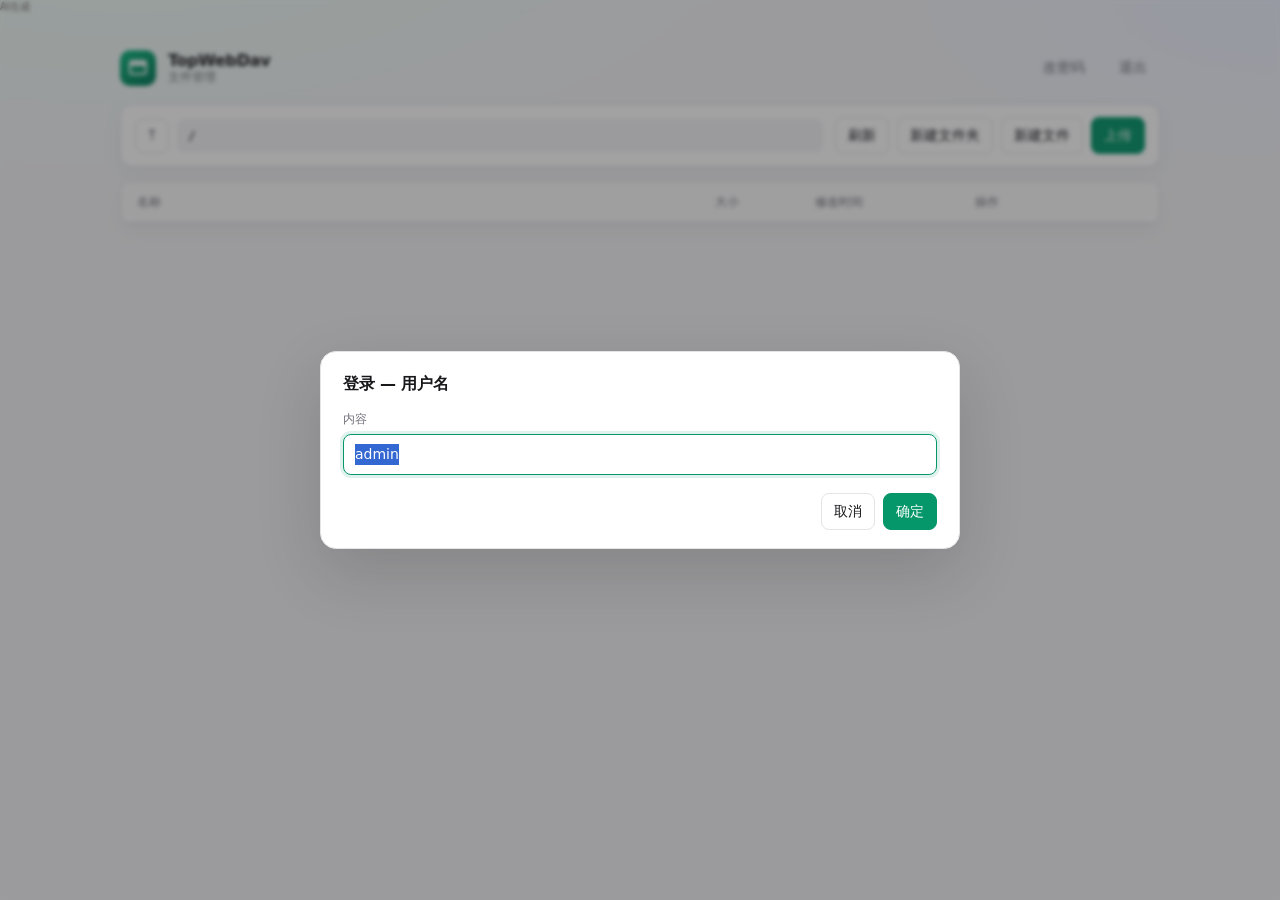
==== web/index.html @ 3c146756 "feat: create-file dialog with name and content editing" ====
<!-- AI生成 -->
<!doctype html>
<html lang="zh-CN">
<head>
  <meta charset="utf-8" />
  <meta name="viewport" content="width=device-width, initial-scale=1" />
  <title>TopWebDav</title>
  <link rel="stylesheet" href="style.css" />
</head>
<body>
<p data-aigc-mark="1" style="margin:0 0 8px;font-size:10px;line-height:1.3;color:#6b6560;font-weight:400;">AI生成</p>

  <div class="app">
    <header class="topbar">
      <div class="brand">
        <span class="brand-mark" aria-hidden="true"></span>
        <div class="brand-text">
          <strong>TopWebDav</strong>
          <span>文件管理</span>
        </div>
      </div>
      <div class="top-actions">
        <button id="btnPassword" type="button" class="btn ghost">改密码</button>
        <button id="btnLogout" type="button" class="btn ghost">退出</button>
      </div>
    </header>

    <div id="error" class="error" hidden></div>

    <section class="toolbar card">
      <div class="crumbs">
        <button id="btnUp" type="button" class="btn icon" title="上级目录" aria-label="上级目录">↑</button>
        <nav id="pathLabel" class="crumb-path" aria-label="当前路径">/</nav>
      </div>
      <div class="tools">
        <button id="btnRefresh" type="button" class="btn">刷新</button>
        <button id="btnMkdir" type="button" class="btn">新建文件夹</button>
        <button id="btnCreate" type="button" class="btn">新建文件</button>
        <button id="btnUpload" type="button" class="btn primary">上传</button>
      </div>
    </section>

    <section class="panel card">
      <table id="listing">
        <thead>
          <tr>
            <th>名称</th>
            <th class="col-size">大小</th>
            <th class="col-time">修改时间</th>
            <th class="col-act">操作</th>
          </tr>
        </thead>
        <tbody id="rows"></tbody>
      </table>
      <div id="emptyState" class="empty" hidden>
        <div class="empty-icon" aria-hidden="true"></div>
        <p class="empty-title">这个目录是空的</p>
        <p class="empty-sub">上传文件，或新建一个文件夹开始整理</p>
      </div>
    </section>
  </div>

  <input id="fileInput" type="file" multiple hidden />

  <dialog id="dlgEdit" class="dlg">
    <form method="dialog" class="dlg-form">
      <h2 id="editTitle">编辑</h2>
      <textarea id="editBody" rows="16" spellcheck="false"></textarea>
      <div class="dlg-actions">
        <button id="editCancel" type="button" class="btn">取消</button>
        <button id="editSave" type="button" class="btn primary">保存</button>
      </div>
    </form>
  </dialog>

  <dialog id="dlgPrompt" class="dlg">
    <form method="dialog" class="dlg-form">
      <h2 id="promptTitle">输入</h2>
      <label class="field">
        <span>内容</span>
        <input id="promptValue" type="text" autocomplete="off" />
        <input id="promptSecret" type="password" autocomplete="off" hidden />
      </label>
      <div class="dlg-actions">
        <button id="promptCancel" type="button" class="btn">取消</button>
        <button id="promptOk" type="button" class="btn primary">确定</button>
      </div>
    </form>
  </dialog>

  <dialog id="dlgCreate" class="dlg">
    <form method="dialog" class="dlg-form">
      <h2>新建文件</h2>
      <label class="field">
        <span>文件名</span>
        <input id="createName" type="text" placeholder="例如 notes.txt" autocomplete="off" />
      </label>
      <label class="field">
        <span>内容</span>
        <textarea id="createBody" rows="14" spellcheck="false" placeholder="可留空"></textarea>
      </label>
      <div class="dlg-actions">
        <button id="createCancel" type="button" class="btn">取消</button>
        <button id="createSave" type="button" class="btn primary">创建</button>
      </div>
    </form>
  </dialog>

  <dialog id="dlgPassword" class="dlg">
    <form method="dialog" class="dlg-form">
      <h2>修改密码</h2>
      <label class="field">
        <span>旧密码</span>
        <input id="oldPw" type="password" autocomplete="current-password" />
      </label>
      <label class="field">
        <span>新密码</span>
        <input id="newPw" type="password" autocomplete="new-password" />
      </label>
      <div class="dlg-actions">
        <button id="pwCancel" type="button" class="btn">取消</button>
        <button id="pwSave" type="button" class="btn primary">保存</button>
      </div>
    </form>
  </dialog>

  <script src="app.js"></script>
</body>
</html>
---- web/style.css ----
:root {
  --bg: #f4f4f5;
  --surface: #ffffff;
  --ink: #18181b;
  --muted: #71717a;
  --line: #e4e4e7;
  --line-soft: #f0f0f2;
  --accent: #059669;
  --accent-hover: #047857;
  --accent-soft: #ecfdf5;
  --danger: #dc2626;
  --danger-soft: #fef2f2;
  --radius: 12px;
  --radius-sm: 8px;
  --shadow: 0 1px 2px rgba(24, 24, 27, 0.04), 0 8px 24px rgba(24, 24, 27, 0.04);
  --font: "PingFang SC", "Microsoft YaHei", system-ui, -apple-system, sans-serif;
  --mono: ui-monospace, "SF Mono", Menlo, Consolas, monospace;
}

* { box-sizing: border-box; }

html, body { height: 100%; }

body {
  margin: 0;
  font: 14px/1.5 var(--font);
  color: var(--ink);
  background:
    radial-gradient(1200px 500px at 10% -10%, #ecfdf5 0%, transparent 55%),
    radial-gradient(900px 400px at 100% 0%, #eef2ff 0%, transparent 50%),
    var(--bg);
  min-height: 100%;
}

.app {
  max-width: 1080px;
  margin: 0 auto;
  padding: 28px 20px 48px;
}

/* —— top bar —— */
.topbar {
  display: flex;
  align-items: center;
  justify-content: space-between;
  gap: 16px;
  margin-bottom: 18px;
}

.brand {
  display: flex;
  align-items: center;
  gap: 12px;
}

.brand-mark {
  width: 36px;
  height: 36px;
  border-radius: 10px;
  background: linear-gradient(145deg, #10b981, #047857);
  box-shadow: inset 0 1px 0 rgba(255, 255, 255, 0.25);
  position: relative;
}

.brand-mark::after {
  content: "";
  position: absolute;
  inset: 10px 9px 11px;
  border: 2px solid rgba(255, 255, 255, 0.92);
  border-radius: 3px;
  border-top-width: 6px;
}

.brand-text {
  display: flex;
  flex-direction: column;
  line-height: 1.2;
}

.brand-text strong {
  font-size: 16px;
  letter-spacing: -0.02em;
}

.brand-text span {
  font-size: 12px;
  color: var(--muted);
}

.top-actions {
  display: flex;
  gap: 8px;
}

/* —— surfaces —— */
.card {
  background: var(--surface);
  border: 1px solid var(--line);
  border-radius: var(--radius);
  box-shadow: var(--shadow);
}

.toolbar {
  display: flex;
  align-items: center;
  justify-content: space-between;
  gap: 12px;
  flex-wrap: wrap;
  padding: 12px 14px;
  margin-bottom: 14px;
}

.crumbs {
  display: flex;
  align-items: center;
  gap: 8px;
  min-width: 0;
  flex: 1;
}

.crumb-path {
  font-family: var(--mono);
  font-size: 13px;
  color: var(--ink);
  white-space: nowrap;
  overflow: hidden;
  text-overflow: ellipsis;
  padding: 6px 10px;
  background: var(--bg);
  border: 1px solid var(--line-soft);
  border-radius: var(--radius-sm);
  min-width: 0;
  flex: 1;
}

.tools {
  display: flex;
  gap: 8px;
  flex-wrap: wrap;
}

/* —— buttons —— */
.btn {
  font: inherit;
  font-weight: 500;
  padding: 7px 12px;
  border: 1px solid var(--line);
  border-radius: var(--radius-sm);
  background: var(--surface);
  color: var(--ink);
  cursor: pointer;
  transition: background 0.15s ease, border-color 0.15s ease, transform 0.1s ease;
  white-space: nowrap;
}

.btn:hover {
  background: var(--bg);
}

.btn:active {
  transform: scale(0.98);
}

.btn.primary {
  background: var(--accent);
  border-color: var(--accent);
  color: #fff;
}

.btn.primary:hover {
  background: var(--accent-hover);
  border-color: var(--accent-hover);
}

.btn.ghost {
  border-color: transparent;
  color: var(--muted);
  background: transparent;
}

.btn.ghost:hover {
  color: var(--ink);
  background: rgba(24, 24, 27, 0.05);
}

.btn.icon {
  width: 34px;
  height: 34px;
  padding: 0;
  display: inline-flex;
  align-items: center;
  justify-content: center;
  font-size: 15px;
  color: var(--muted);
  flex-shrink: 0;
}

.btn.sm {
  padding: 4px 8px;
  font-size: 12px;
  border-radius: 6px;
  color: var(--muted);
  background: transparent;
  border-color: transparent;
}

.btn.sm:hover {
  color: var(--ink);
  background: var(--bg);
  border-color: var(--line-soft);
}

.btn.sm.danger:hover {
  color: var(--danger);
  background: var(--danger-soft);
}

/* —— table —— */
.panel {
  overflow: hidden;
}

table {
  width: 100%;
  border-collapse: collapse;
}

th, td {
  text-align: left;
  padding: 11px 16px;
  border-bottom: 1px solid var(--line-soft);
}

th {
  font-size: 12px;
  font-weight: 500;
  color: var(--muted);
  background: #fafafa;
  border-bottom: 1px solid var(--line);
}

tbody tr:last-child td {
  border-bottom: none;
}

tbody tr:hover td {
  background: #fafafa;
}

.col-size { width: 100px; }
.col-time { width: 160px; }
.col-act { width: 200px; }

.name-cell {
  display: flex;
  align-items: center;
  gap: 10px;
  min-width: 0;
}

.name-cell a.dir,
.name-cell .file-name {
  overflow: hidden;
  text-overflow: ellipsis;
  white-space: nowrap;
}

.name-cell a.dir {
  color: var(--ink);
  text-decoration: none;
  font-weight: 500;
  cursor: pointer;
}

.name-cell a.dir:hover {
  color: var(--accent);
}

.name-cell .file-name {
  color: var(--ink);
}

/* geometric file/folder marks (CSS, not illustration) */
.mark {
  width: 28px;
  height: 28px;
  border-radius: 8px;
  flex-shrink: 0;
  position: relative;
  background: var(--accent-soft);
  border: 1px solid #a7f3d0;
}

.mark.folder::before {
  content: "";
  position: absolute;
  left: 7px;
  right: 7px;
  top: 9px;
  bottom: 8px;
  border: 1.5px solid var(--accent);
  border-radius: 2px;
  border-top: none;
}

.mark.folder::after {
  content: "";
  position: absolute;
  left: 7px;
  top: 7px;
  width: 10px;
  height: 4px;
  border: 1.5px solid var(--accent);
  border-bottom: none;
  border-radius: 2px 2px 0 0;
  background: var(--accent-soft);
}

.mark.file {
  background: #f4f4f5;
  border-color: var(--line);
}

.mark.file::before {
  content: "";
  position: absolute;
  left: 9px;
  right: 9px;
  top: 7px;
  bottom: 7px;
  border: 1.5px solid var(--muted);
  border-radius: 2px;
}

.mark.file::after {
  content: "";
  position: absolute;
  left: 11px;
  right: 11px;
  top: 12px;
  height: 1.5px;
  background: var(--muted);
  box-shadow: 0 4px 0 var(--muted);
  opacity: 0.7;
}

.size, .time {
  color: var(--muted);
  font-variant-numeric: tabular-nums;
}

.actions {
  white-space: nowrap;
  text-align: right;
}

.actions .btn.sm {
  margin-left: 2px;
}

/* —— empty —— */
.empty {
  padding: 56px 24px 64px;
  text-align: center;
}

.empty-icon {
  width: 56px;
  height: 56px;
  margin: 0 auto 14px;
  border-radius: 16px;
  background: var(--bg);
  border: 1px dashed var(--line);
  position: relative;
}

.empty-icon::before {
  content: "";
  position: absolute;
  inset: 16px 14px 14px;
  border: 2px solid #d4d4d8;
  border-radius: 4px;
  border-top-width: 8px;
}

.empty-title {
  margin: 0 0 4px;
  font-size: 15px;
  font-weight: 600;
}

.empty-sub {
  margin: 0;
  color: var(--muted);
  font-size: 13px;
}

/* —— error —— */
.error {
  margin: 0 0 14px;
  padding: 10px 14px;
  background: var(--danger-soft);
  color: #991b1b;
  border: 1px solid #fecaca;
  border-radius: var(--radius-sm);
  font-size: 13px;
}

/* —— dialogs —— */
.dlg {
  border: 1px solid var(--line);
  border-radius: 16px;
  padding: 0;
  box-shadow: 0 24px 64px rgba(24, 24, 27, 0.16);
  width: min(640px, calc(100vw - 32px));
  background: var(--surface);
  color: var(--ink);
}

.dlg::backdrop {
  background: rgba(24, 24, 27, 0.4);
  backdrop-filter: blur(2px);
}

.dlg-form {
  padding: 20px 22px 18px;
  display: flex;
  flex-direction: column;
  gap: 14px;
}

.dlg-form h2 {
  margin: 0;
  font-size: 16px;
  letter-spacing: -0.01em;
}

.field {
  display: flex;
  flex-direction: column;
  gap: 6px;
}

.field span {
  font-size: 12px;
  color: var(--muted);
  font-weight: 500;
}

.field input,
.dlg-form textarea {
  font: inherit;
  padding: 9px 11px;
  border: 1px solid var(--line);
  border-radius: var(--radius-sm);
  background: #fafafa;
  color: var(--ink);
  outline: none;
  transition: border-color 0.15s ease, background 0.15s ease;
}

.dlg-form textarea {
  font-family: var(--mono);
  font-size: 13px;
  line-height: 1.5;
  resize: vertical;
  min-height: 220px;
  width: 100%;
}

#dlgEdit .dlg-form textarea {
  min-height: 280px;
}

#createName {
  font-family: var(--mono);
}

.field input:focus,
.dlg-form textarea:focus {
  border-color: var(--accent);
  background: #fff;
  box-shadow: 0 0 0 3px rgba(5, 150, 105, 0.12);
}

.dlg-actions {
  display: flex;
  justify-content: flex-end;
  gap: 8px;
  padding-top: 4px;
}

@media (max-width: 720px) {
  .col-time { display: none; }
  .toolbar { align-items: stretch; }
  .tools { width: 100%; }
  .tools .btn { flex: 1; }
}

@media (prefers-reduced-motion: reduce) {
  * { transition: none !important; }
}
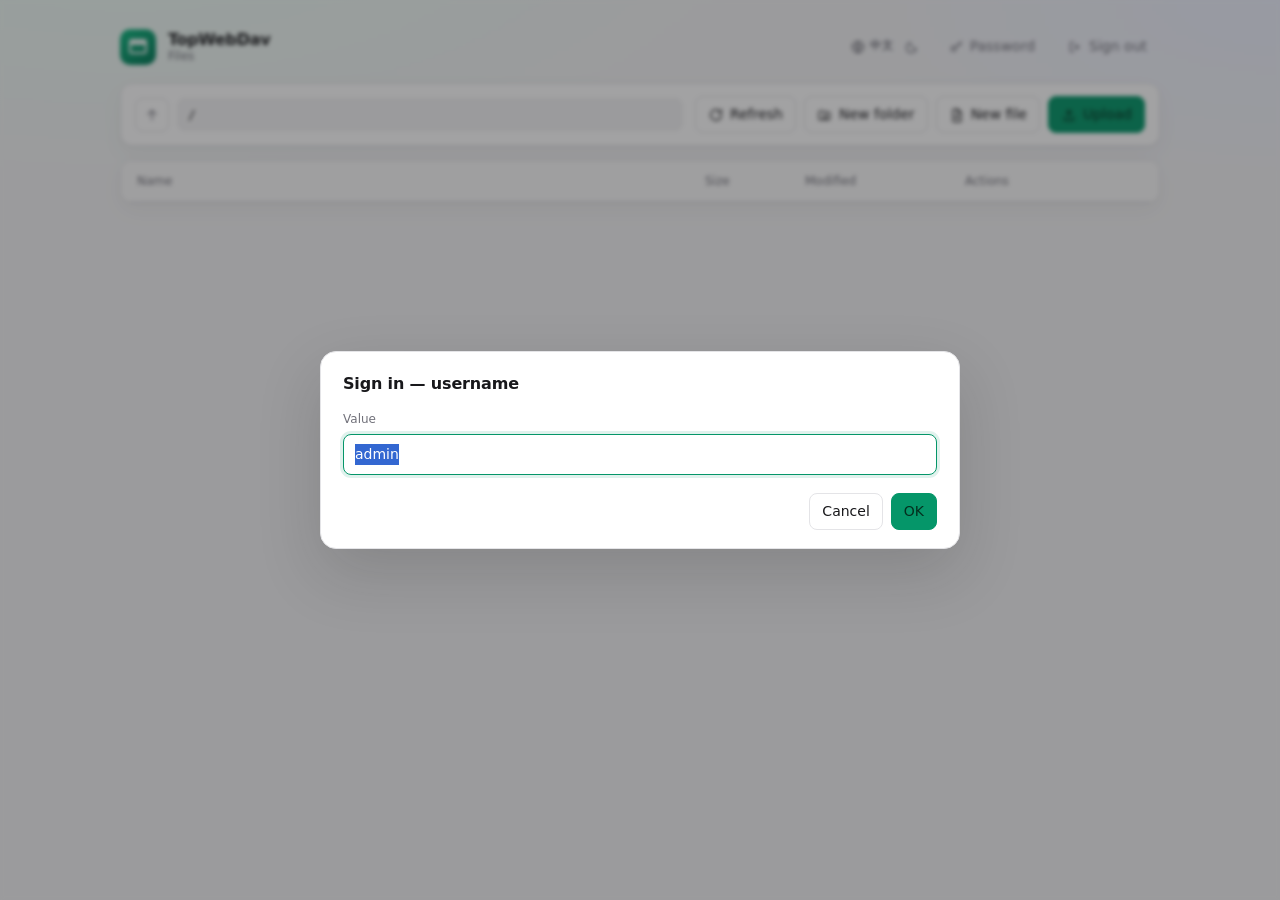
==== commit 6bd18b87: "feat: i18n, dark mode, and SF-style button icons" ====
--- a/web/index.html
+++ b/web/index.html
@@ -1,4 +1,3 @@
-<!-- AI生成 -->
 <!doctype html>
 <html lang="zh-CN">
 <head>
@@ -8,7 +7,25 @@
   <link rel="stylesheet" href="style.css" />
 </head>
 <body>
-<p data-aigc-mark="1" style="margin:0 0 8px;font-size:10px;line-height:1.3;color:#6b6560;font-weight:400;">AI生成</p>
+  <!-- SF Symbols–style icon sprite (stroke, currentColor) -->
+  <svg xmlns="http://www.w3.org/2000/svg" style="position:absolute;width:0;height:0;overflow:hidden" aria-hidden="true">
+    <defs>
+      <symbol id="i-up" viewBox="0 0 24 24"><path d="M12 19V5M6 11l6-6 6 6" fill="none" stroke="currentColor" stroke-width="1.8" stroke-linecap="round" stroke-linejoin="round"/></symbol>
+      <symbol id="i-refresh" viewBox="0 0 24 24"><path d="M20 12a8 8 0 1 1-2.3-5.6M20 4v5h-5" fill="none" stroke="currentColor" stroke-width="1.8" stroke-linecap="round" stroke-linejoin="round"/></symbol>
+      <symbol id="i-folder-plus" viewBox="0 0 24 24"><path d="M3 7.5A1.5 1.5 0 0 1 4.5 6h4l2 2h7A1.5 1.5 0 0 1 19 9.5v8A1.5 1.5 0 0 1 17.5 19h-13A1.5 1.5 0 0 1 3 17.5v-10Z" fill="none" stroke="currentColor" stroke-width="1.7" stroke-linejoin="round"/><path d="M12 12v5M9.5 14.5h5" fill="none" stroke="currentColor" stroke-width="1.7" stroke-linecap="round"/></symbol>
+      <symbol id="i-doc-plus" viewBox="0 0 24 24"><path d="M7 3.5h6.5L18 8v12.5A1.5 1.5 0 0 1 16.5 22h-9A1.5 1.5 0 0 1 6 20.5v-16A1.5 1.5 0 0 1 7.5 3.5Z" fill="none" stroke="currentColor" stroke-width="1.7" stroke-linejoin="round"/><path d="M13 3.5V8h4.5M12 12v5M9.5 14.5h5" fill="none" stroke="currentColor" stroke-width="1.7" stroke-linecap="round" stroke-linejoin="round"/></symbol>
+      <symbol id="i-upload" viewBox="0 0 24 24"><path d="M12 16V5M8 9l4-4 4 4" fill="none" stroke="currentColor" stroke-width="1.8" stroke-linecap="round" stroke-linejoin="round"/><path d="M5 15v3.5A1.5 1.5 0 0 0 6.5 20h11a1.5 1.5 0 0 0 1.5-1.5V15" fill="none" stroke="currentColor" stroke-width="1.8" stroke-linecap="round"/></symbol>
+      <symbol id="i-key" viewBox="0 0 24 24"><circle cx="8.5" cy="14.5" r="3.5" fill="none" stroke="currentColor" stroke-width="1.7"/><path d="M11 12.5 20 4m-3 2 2.5 2.5M15 8l2 2" fill="none" stroke="currentColor" stroke-width="1.7" stroke-linecap="round" stroke-linejoin="round"/></symbol>
+      <symbol id="i-logout" viewBox="0 0 24 24"><path d="M10 5H6.5A1.5 1.5 0 0 0 5 6.5v11A1.5 1.5 0 0 0 6.5 19H10" fill="none" stroke="currentColor" stroke-width="1.7" stroke-linecap="round"/><path d="M14 8.5 17.5 12 14 15.5M17.5 12H9" fill="none" stroke="currentColor" stroke-width="1.7" stroke-linecap="round" stroke-linejoin="round"/></symbol>
+      <symbol id="i-download" viewBox="0 0 24 24"><path d="M12 5v11M8 12l4 4 4-4" fill="none" stroke="currentColor" stroke-width="1.8" stroke-linecap="round" stroke-linejoin="round"/><path d="M5 18.5h14" fill="none" stroke="currentColor" stroke-width="1.8" stroke-linecap="round"/></symbol>
+      <symbol id="i-pencil" viewBox="0 0 24 24"><path d="M14.5 5.5 18.5 9.5M4.5 19.5l.8-3.6L15.2 5.9a1.2 1.2 0 0 1 1.7 0l1.2 1.2a1.2 1.2 0 0 1 0 1.7L8.1 18.7l-3.6.8Z" fill="none" stroke="currentColor" stroke-width="1.7" stroke-linejoin="round"/></symbol>
+      <symbol id="i-rename" viewBox="0 0 24 24"><path d="M5 7h8M5 12h6M5 17h4" fill="none" stroke="currentColor" stroke-width="1.7" stroke-linecap="round"/><path d="M14.5 15.5 19 11l2 2-4.5 4.5-2.6.6.6-2.6Z" fill="none" stroke="currentColor" stroke-width="1.7" stroke-linejoin="round"/></symbol>
+      <symbol id="i-trash" viewBox="0 0 24 24"><path d="M5 7h14M10 7V5.5A1.5 1.5 0 0 1 11.5 4h1A1.5 1.5 0 0 1 14 5.5V7M7 7l.8 11.2A1.5 1.5 0 0 0 9.3 19.5h5.4a1.5 1.5 0 0 0 1.5-1.3L17 7" fill="none" stroke="currentColor" stroke-width="1.7" stroke-linecap="round" stroke-linejoin="round"/></symbol>
+      <symbol id="i-sun" viewBox="0 0 24 24"><circle cx="12" cy="12" r="3.5" fill="none" stroke="currentColor" stroke-width="1.7"/><path d="M12 3v2.2M12 18.8V21M3 12h2.2M18.8 12H21M5.6 5.6l1.6 1.6M16.8 16.8l1.6 1.6M5.6 18.4l1.6-1.6M16.8 7.2l1.6-1.6" fill="none" stroke="currentColor" stroke-width="1.7" stroke-linecap="round"/></symbol>
+      <symbol id="i-moon" viewBox="0 0 24 24"><path d="M18.5 14.2A7.5 7.5 0 0 1 9.8 5.5 7.5 7.5 0 1 0 18.5 14.2Z" fill="none" stroke="currentColor" stroke-width="1.7" stroke-linejoin="round"/></symbol>
+      <symbol id="i-globe" viewBox="0 0 24 24"><circle cx="12" cy="12" r="8.5" fill="none" stroke="currentColor" stroke-width="1.7"/><path d="M3.5 12h17M12 3.5c2.5 2.8 2.5 14.2 0 17M12 3.5c-2.5 2.8-2.5 14.2 0 17" fill="none" stroke="currentColor" stroke-width="1.7" stroke-linecap="round"/></symbol>
+    </defs>
+  </svg>
 
   <div class="app">
     <header class="topbar">
@@ -16,12 +33,25 @@
         <span class="brand-mark" aria-hidden="true"></span>
         <div class="brand-text">
           <strong>TopWebDav</strong>
-          <span>文件管理</span>
+          <span data-i18n="subtitle">文件管理</span>
         </div>
       </div>
       <div class="top-actions">
-        <button id="btnPassword" type="button" class="btn ghost">改密码</button>
-        <button id="btnLogout" type="button" class="btn ghost">退出</button>
+        <button id="btnLang" type="button" class="btn icon ghost" title="Language" aria-label="Language">
+          <svg class="icon" aria-hidden="true"><use href="#i-globe"/></svg>
+          <span id="langLabel">EN</span>
+        </button>
+        <button id="btnTheme" type="button" class="btn icon ghost" data-i18n-title="theme" title="主题" aria-label="主题">
+          <svg class="icon" id="themeIcon" aria-hidden="true"><use href="#i-moon"/></svg>
+        </button>
+        <button id="btnPassword" type="button" class="btn ghost">
+          <svg class="icon" aria-hidden="true"><use href="#i-key"/></svg>
+          <span data-i18n="btnPassword">改密码</span>
+        </button>
+        <button id="btnLogout" type="button" class="btn ghost">
+          <svg class="icon" aria-hidden="true"><use href="#i-logout"/></svg>
+          <span data-i18n="btnLogout">退出</span>
+        </button>
       </div>
     </header>
 
@@ -29,14 +59,28 @@
 
     <section class="toolbar card">
       <div class="crumbs">
-        <button id="btnUp" type="button" class="btn icon" title="上级目录" aria-label="上级目录">↑</button>
-        <nav id="pathLabel" class="crumb-path" aria-label="当前路径">/</nav>
+        <button id="btnUp" type="button" class="btn icon" data-i18n-title="btnUp" title="上级目录" aria-label="上级目录">
+          <svg class="icon" aria-hidden="true"><use href="#i-up"/></svg>
+        </button>
+        <nav id="pathLabel" class="crumb-path" aria-label="path">/</nav>
       </div>
       <div class="tools">
-        <button id="btnRefresh" type="button" class="btn">刷新</button>
-        <button id="btnMkdir" type="button" class="btn">新建文件夹</button>
-        <button id="btnCreate" type="button" class="btn">新建文件</button>
-        <button id="btnUpload" type="button" class="btn primary">上传</button>
+        <button id="btnRefresh" type="button" class="btn">
+          <svg class="icon" aria-hidden="true"><use href="#i-refresh"/></svg>
+          <span data-i18n="btnRefresh">刷新</span>
+        </button>
+        <button id="btnMkdir" type="button" class="btn">
+          <svg class="icon" aria-hidden="true"><use href="#i-folder-plus"/></svg>
+          <span data-i18n="btnMkdir">新建文件夹</span>
+        </button>
+        <button id="btnCreate" type="button" class="btn">
+          <svg class="icon" aria-hidden="true"><use href="#i-doc-plus"/></svg>
+          <span data-i18n="btnCreate">新建文件</span>
+        </button>
+        <button id="btnUpload" type="button" class="btn primary">
+          <svg class="icon" aria-hidden="true"><use href="#i-upload"/></svg>
+          <span data-i18n="btnUpload">上传</span>
+        </button>
       </div>
     </section>
 
@@ -44,18 +88,18 @@
       <table id="listing">
         <thead>
           <tr>
-            <th>名称</th>
-            <th class="col-size">大小</th>
-            <th class="col-time">修改时间</th>
-            <th class="col-act">操作</th>
+            <th data-i18n="colName">名称</th>
+            <th class="col-size" data-i18n="colSize">大小</th>
+            <th class="col-time" data-i18n="colTime">修改时间</th>
+            <th class="col-act" data-i18n="colActions">操作</th>
           </tr>
         </thead>
         <tbody id="rows"></tbody>
       </table>
       <div id="emptyState" class="empty" hidden>
         <div class="empty-icon" aria-hidden="true"></div>
-        <p class="empty-title">这个目录是空的</p>
-        <p class="empty-sub">上传文件，或新建一个文件夹开始整理</p>
+        <p class="empty-title" data-i18n="emptyTitle">这个目录是空的</p>
+        <p class="empty-sub" data-i18n="emptySub">上传文件，或新建一个文件夹开始整理</p>
       </div>
     </section>
   </div>
@@ -67,8 +111,26 @@
       <h2 id="editTitle">编辑</h2>
       <textarea id="editBody" rows="16" spellcheck="false"></textarea>
       <div class="dlg-actions">
-        <button id="editCancel" type="button" class="btn">取消</button>
-        <button id="editSave" type="button" class="btn primary">保存</button>
+        <button id="editCancel" type="button" class="btn" data-i18n="cancel">取消</button>
+        <button id="editSave" type="button" class="btn primary" data-i18n="save">保存</button>
+      </div>
+    </form>
+  </dialog>
+
+  <dialog id="dlgCreate" class="dlg">
+    <form method="dialog" class="dlg-form">
+      <h2 data-i18n="createTitle">新建文件</h2>
+      <label class="field">
+        <span data-i18n="fileName">文件名</span>
+        <input id="createName" type="text" data-i18n-placeholder="createNamePh" placeholder="例如 notes.txt" autocomplete="off" />
+      </label>
+      <label class="field">
+        <span data-i18n="content">内容</span>
+        <textarea id="createBody" rows="14" spellcheck="false" data-i18n-placeholder="createBodyPh" placeholder="可留空"></textarea>
+      </label>
+      <div class="dlg-actions">
+        <button id="createCancel" type="button" class="btn" data-i18n="cancel">取消</button>
+        <button id="createSave" type="button" class="btn primary" data-i18n="create">创建</button>
       </div>
     </form>
   </dialog>
@@ -77,49 +139,31 @@
     <form method="dialog" class="dlg-form">
       <h2 id="promptTitle">输入</h2>
       <label class="field">
-        <span>内容</span>
+        <span data-i18n="value">内容</span>
         <input id="promptValue" type="text" autocomplete="off" />
         <input id="promptSecret" type="password" autocomplete="off" hidden />
       </label>
       <div class="dlg-actions">
-        <button id="promptCancel" type="button" class="btn">取消</button>
-        <button id="promptOk" type="button" class="btn primary">确定</button>
-      </div>
-    </form>
-  </dialog>
-
-  <dialog id="dlgCreate" class="dlg">
-    <form method="dialog" class="dlg-form">
-      <h2>新建文件</h2>
-      <label class="field">
-        <span>文件名</span>
-        <input id="createName" type="text" placeholder="例如 notes.txt" autocomplete="off" />
-      </label>
-      <label class="field">
-        <span>内容</span>
-        <textarea id="createBody" rows="14" spellcheck="false" placeholder="可留空"></textarea>
-      </label>
-      <div class="dlg-actions">
-        <button id="createCancel" type="button" class="btn">取消</button>
-        <button id="createSave" type="button" class="btn primary">创建</button>
+        <button id="promptCancel" type="button" class="btn" data-i18n="cancel">取消</button>
+        <button id="promptOk" type="button" class="btn primary" data-i18n="ok">确定</button>
       </div>
     </form>
   </dialog>
 
   <dialog id="dlgPassword" class="dlg">
     <form method="dialog" class="dlg-form">
-      <h2>修改密码</h2>
+      <h2 data-i18n="changePassword">修改密码</h2>
       <label class="field">
-        <span>旧密码</span>
+        <span data-i18n="oldPassword">旧密码</span>
         <input id="oldPw" type="password" autocomplete="current-password" />
       </label>
       <label class="field">
-        <span>新密码</span>
+        <span data-i18n="newPassword">新密码</span>
         <input id="newPw" type="password" autocomplete="new-password" />
       </label>
       <div class="dlg-actions">
-        <button id="pwCancel" type="button" class="btn">取消</button>
-        <button id="pwSave" type="button" class="btn primary">保存</button>
+        <button id="pwCancel" type="button" class="btn" data-i18n="cancel">取消</button>
+        <button id="pwSave" type="button" class="btn primary" data-i18n="save">保存</button>
       </div>
     </form>
   </dialog>
--- a/web/style.css
+++ b/web/style.css
@@ -1,6 +1,9 @@
 :root {
   --bg: #f4f4f5;
+  --bg-glow-1: #ecfdf5;
+  --bg-glow-2: #eef2ff;
   --surface: #ffffff;
+  --surface-2: #fafafa;
   --ink: #18181b;
   --muted: #71717a;
   --line: #e4e4e7;
@@ -8,13 +11,47 @@
   --accent: #059669;
   --accent-hover: #047857;
   --accent-soft: #ecfdf5;
+  --accent-border: #a7f3d0;
   --danger: #dc2626;
   --danger-soft: #fef2f2;
+  --danger-ink: #991b1b;
+  --danger-line: #fecaca;
+  --input-bg: #fafafa;
+  --shadow: 0 1px 2px rgba(24, 24, 27, 0.04), 0 8px 24px rgba(24, 24, 27, 0.04);
+  --dialog-shadow: 0 24px 64px rgba(24, 24, 27, 0.16);
+  --backdrop: rgba(24, 24, 27, 0.4);
+  --focus-ring: rgba(5, 150, 105, 0.12);
   --radius: 12px;
   --radius-sm: 8px;
-  --shadow: 0 1px 2px rgba(24, 24, 27, 0.04), 0 8px 24px rgba(24, 24, 27, 0.04);
   --font: "PingFang SC", "Microsoft YaHei", system-ui, -apple-system, sans-serif;
   --mono: ui-monospace, "SF Mono", Menlo, Consolas, monospace;
+  color-scheme: light;
+}
+
+[data-theme="dark"] {
+  --bg: #09090b;
+  --bg-glow-1: #022c22;
+  --bg-glow-2: #1e1b4b;
+  --surface: #18181b;
+  --surface-2: #111113;
+  --ink: #f4f4f5;
+  --muted: #a1a1aa;
+  --line: #2e2e32;
+  --line-soft: #27272a;
+  --accent: #34d399;
+  --accent-hover: #10b981;
+  --accent-soft: #052e22;
+  --accent-border: #065f46;
+  --danger: #f87171;
+  --danger-soft: #2a1212;
+  --danger-ink: #fecaca;
+  --danger-line: #7f1d1d;
+  --input-bg: #111113;
+  --shadow: 0 1px 2px rgba(0, 0, 0, 0.35), 0 8px 24px rgba(0, 0, 0, 0.25);
+  --dialog-shadow: 0 24px 64px rgba(0, 0, 0, 0.5);
+  --backdrop: rgba(0, 0, 0, 0.55);
+  --focus-ring: rgba(52, 211, 153, 0.18);
+  color-scheme: dark;
 }
 
 * { box-sizing: border-box; }
@@ -26,8 +63,8 @@
   font: 14px/1.5 var(--font);
   color: var(--ink);
   background:
-    radial-gradient(1200px 500px at 10% -10%, #ecfdf5 0%, transparent 55%),
-    radial-gradient(900px 400px at 100% 0%, #eef2ff 0%, transparent 50%),
+    radial-gradient(1200px 500px at 10% -10%, var(--bg-glow-1) 0%, transparent 55%),
+    radial-gradient(900px 400px at 100% 0%, var(--bg-glow-2) 0%, transparent 50%),
     var(--bg);
   min-height: 100%;
 }
@@ -38,13 +75,20 @@
   padding: 28px 20px 48px;
 }
 
-/* —— top bar —— */
+.icon {
+  width: 16px;
+  height: 16px;
+  flex-shrink: 0;
+  display: block;
+}
+
 .topbar {
   display: flex;
   align-items: center;
   justify-content: space-between;
   gap: 16px;
   margin-bottom: 18px;
+  flex-wrap: wrap;
 }
 
 .brand {
@@ -89,10 +133,10 @@
 
 .top-actions {
   display: flex;
-  gap: 8px;
-}
-
-/* —— surfaces —— */
+  gap: 6px;
+  align-items: center;
+}
+
 .card {
   background: var(--surface);
   border: 1px solid var(--line);
@@ -139,7 +183,6 @@
   flex-wrap: wrap;
 }
 
-/* —— buttons —— */
 .btn {
   font: inherit;
   font-weight: 500;
@@ -149,12 +192,15 @@
   background: var(--surface);
   color: var(--ink);
   cursor: pointer;
-  transition: background 0.15s ease, border-color 0.15s ease, transform 0.1s ease;
+  transition: background 0.15s ease, border-color 0.15s ease, transform 0.1s ease, color 0.15s ease;
   white-space: nowrap;
+  display: inline-flex;
+  align-items: center;
+  gap: 6px;
 }
 
 .btn:hover {
-  background: var(--bg);
+  background: var(--surface-2);
 }
 
 .btn:active {
@@ -164,7 +210,11 @@
 .btn.primary {
   background: var(--accent);
   border-color: var(--accent);
-  color: #fff;
+  color: #042f1e;
+}
+
+[data-theme="dark"] .btn.primary {
+  color: #022c22;
 }
 
 .btn.primary:hover {
@@ -180,19 +230,25 @@
 
 .btn.ghost:hover {
   color: var(--ink);
-  background: rgba(24, 24, 27, 0.05);
+  background: rgba(127, 127, 127, 0.12);
 }
 
 .btn.icon {
-  width: 34px;
+  min-width: 34px;
   height: 34px;
-  padding: 0;
-  display: inline-flex;
-  align-items: center;
+  padding: 0 8px;
   justify-content: center;
-  font-size: 15px;
-  color: var(--muted);
-  flex-shrink: 0;
+  color: var(--muted);
+}
+
+.btn.icon.ghost {
+  gap: 4px;
+}
+
+#langLabel {
+  font-size: 11px;
+  font-weight: 600;
+  letter-spacing: 0.04em;
 }
 
 .btn.sm {
@@ -202,11 +258,17 @@
   color: var(--muted);
   background: transparent;
   border-color: transparent;
+  gap: 4px;
+}
+
+.btn.sm .icon {
+  width: 13px;
+  height: 13px;
 }
 
 .btn.sm:hover {
   color: var(--ink);
-  background: var(--bg);
+  background: var(--surface-2);
   border-color: var(--line-soft);
 }
 
@@ -215,7 +277,6 @@
   background: var(--danger-soft);
 }
 
-/* —— table —— */
 .panel {
   overflow: hidden;
 }
@@ -235,7 +296,7 @@
   font-size: 12px;
   font-weight: 500;
   color: var(--muted);
-  background: #fafafa;
+  background: var(--surface-2);
   border-bottom: 1px solid var(--line);
 }
 
@@ -244,12 +305,12 @@
 }
 
 tbody tr:hover td {
-  background: #fafafa;
+  background: var(--surface-2);
 }
 
 .col-size { width: 100px; }
 .col-time { width: 160px; }
-.col-act { width: 200px; }
+.col-act { width: 210px; }
 
 .name-cell {
   display: flex;
@@ -280,7 +341,6 @@
   color: var(--ink);
 }
 
-/* geometric file/folder marks (CSS, not illustration) */
 .mark {
   width: 28px;
   height: 28px;
@@ -288,7 +348,7 @@
   flex-shrink: 0;
   position: relative;
   background: var(--accent-soft);
-  border: 1px solid #a7f3d0;
+  border: 1px solid var(--accent-border);
 }
 
 .mark.folder::before {
@@ -317,7 +377,7 @@
 }
 
 .mark.file {
-  background: #f4f4f5;
+  background: var(--surface-2);
   border-color: var(--line);
 }
 
@@ -358,7 +418,6 @@
   margin-left: 2px;
 }
 
-/* —— empty —— */
 .empty {
   padding: 56px 24px 64px;
   text-align: center;
@@ -369,7 +428,7 @@
   height: 56px;
   margin: 0 auto 14px;
   border-radius: 16px;
-  background: var(--bg);
+  background: var(--surface-2);
   border: 1px dashed var(--line);
   position: relative;
 }
@@ -378,9 +437,10 @@
   content: "";
   position: absolute;
   inset: 16px 14px 14px;
-  border: 2px solid #d4d4d8;
+  border: 2px solid var(--muted);
   border-radius: 4px;
   border-top-width: 8px;
+  opacity: 0.55;
 }
 
 .empty-title {
@@ -395,30 +455,28 @@
   font-size: 13px;
 }
 
-/* —— error —— */
 .error {
   margin: 0 0 14px;
   padding: 10px 14px;
   background: var(--danger-soft);
-  color: #991b1b;
-  border: 1px solid #fecaca;
+  color: var(--danger-ink);
+  border: 1px solid var(--danger-line);
   border-radius: var(--radius-sm);
   font-size: 13px;
 }
 
-/* —— dialogs —— */
 .dlg {
   border: 1px solid var(--line);
   border-radius: 16px;
   padding: 0;
-  box-shadow: 0 24px 64px rgba(24, 24, 27, 0.16);
+  box-shadow: var(--dialog-shadow);
   width: min(640px, calc(100vw - 32px));
   background: var(--surface);
   color: var(--ink);
 }
 
 .dlg::backdrop {
-  background: rgba(24, 24, 27, 0.4);
+  background: var(--backdrop);
   backdrop-filter: blur(2px);
 }
 
@@ -453,10 +511,10 @@
   padding: 9px 11px;
   border: 1px solid var(--line);
   border-radius: var(--radius-sm);
-  background: #fafafa;
+  background: var(--input-bg);
   color: var(--ink);
   outline: none;
-  transition: border-color 0.15s ease, background 0.15s ease;
+  transition: border-color 0.15s ease, background 0.15s ease, box-shadow 0.15s ease;
 }
 
 .dlg-form textarea {
@@ -479,8 +537,8 @@
 .field input:focus,
 .dlg-form textarea:focus {
   border-color: var(--accent);
-  background: #fff;
-  box-shadow: 0 0 0 3px rgba(5, 150, 105, 0.12);
+  background: var(--surface);
+  box-shadow: 0 0 0 3px var(--focus-ring);
 }
 
 .dlg-actions {
@@ -494,7 +552,7 @@
   .col-time { display: none; }
   .toolbar { align-items: stretch; }
   .tools { width: 100%; }
-  .tools .btn { flex: 1; }
+  .tools .btn { flex: 1; justify-content: center; }
 }
 
 @media (prefers-reduced-motion: reduce) {
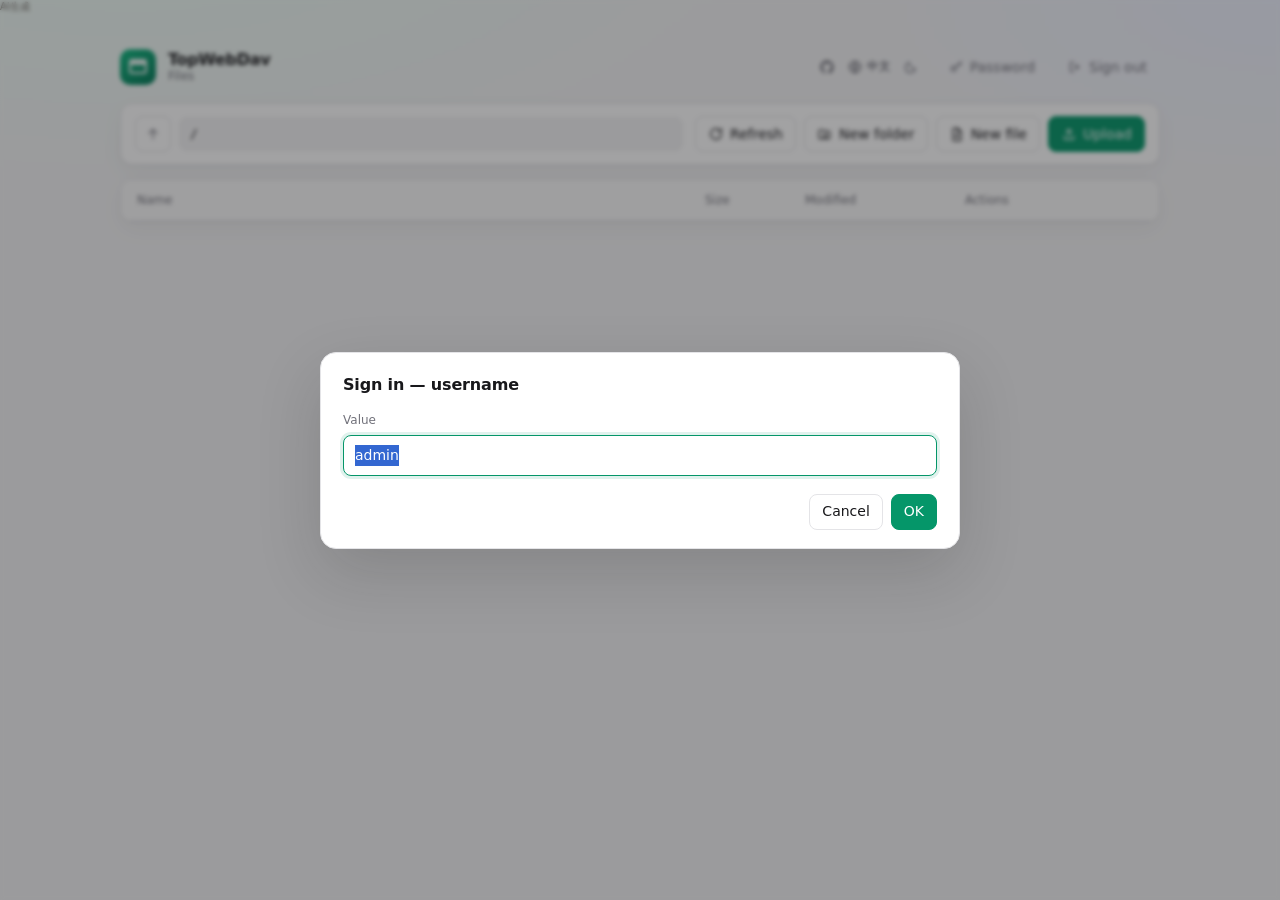
==== commit e50b83a2: "feat: folder icons, GitHub link, MIT license, and README" ====
--- a/web/index.html
+++ b/web/index.html
@@ -1,3 +1,4 @@
+<!-- AI生成 -->
 <!doctype html>
 <html lang="zh-CN">
 <head>
@@ -7,6 +8,8 @@
   <link rel="stylesheet" href="style.css" />
 </head>
 <body>
+<p data-aigc-mark="1" style="margin:0 0 8px;font-size:10px;line-height:1.3;color:#6b6560;font-weight:400;">AI生成</p>
+
   <!-- SF Symbols–style icon sprite (stroke, currentColor) -->
   <svg xmlns="http://www.w3.org/2000/svg" style="position:absolute;width:0;height:0;overflow:hidden" aria-hidden="true">
     <defs>
@@ -24,6 +27,9 @@
       <symbol id="i-sun" viewBox="0 0 24 24"><circle cx="12" cy="12" r="3.5" fill="none" stroke="currentColor" stroke-width="1.7"/><path d="M12 3v2.2M12 18.8V21M3 12h2.2M18.8 12H21M5.6 5.6l1.6 1.6M16.8 16.8l1.6 1.6M5.6 18.4l1.6-1.6M16.8 7.2l1.6-1.6" fill="none" stroke="currentColor" stroke-width="1.7" stroke-linecap="round"/></symbol>
       <symbol id="i-moon" viewBox="0 0 24 24"><path d="M18.5 14.2A7.5 7.5 0 0 1 9.8 5.5 7.5 7.5 0 1 0 18.5 14.2Z" fill="none" stroke="currentColor" stroke-width="1.7" stroke-linejoin="round"/></symbol>
       <symbol id="i-globe" viewBox="0 0 24 24"><circle cx="12" cy="12" r="8.5" fill="none" stroke="currentColor" stroke-width="1.7"/><path d="M3.5 12h17M12 3.5c2.5 2.8 2.5 14.2 0 17M12 3.5c-2.5 2.8-2.5 14.2 0 17" fill="none" stroke="currentColor" stroke-width="1.7" stroke-linecap="round"/></symbol>
+      <symbol id="i-github" viewBox="0 0 24 24"><path fill="currentColor" d="M12 2C6.48 2 2 6.58 2 12.26c0 4.52 2.87 8.35 6.84 9.7.5.1.68-.22.68-.48 0-.24-.01-.87-.01-1.7-2.78.62-3.37-1.37-3.37-1.37-.45-1.18-1.11-1.5-1.11-1.5-.91-.64.07-.63.07-.63 1 .07 1.53 1.06 1.53 1.06.89 1.56 2.34 1.11 2.91.85.09-.66.35-1.11.63-1.37-2.22-.26-4.55-1.14-4.55-5.07 0-1.12.39-2.03 1.03-2.75-.1-.26-.45-1.3.1-2.7 0 0 .84-.27 2.75 1.05A9.3 9.3 0 0 1 12 6.84c.85 0 1.7.12 2.5.34 1.9-1.32 2.74-1.05 2.74-1.05.55 1.4.2 2.44.1 2.7.64.72 1.03 1.63 1.03 2.75 0 3.94-2.34 4.8-4.57 5.06.36.32.68.94.68 1.9 0 1.37-.01 2.47-.01 2.81 0 .26.18.58.69.48A10.16 10.16 0 0 0 22 12.26C22 6.58 17.52 2 12 2Z"/></symbol>
+      <symbol id="i-folder" viewBox="0 0 24 24"><path d="M3.5 8.5A2.5 2.5 0 0 1 6 6h3.2c.6 0 1.2.25 1.6.7l1.1 1.2c.2.2.5.3.8.3H18a2.5 2.5 0 0 1 2.5 2.5v7A2.5 2.5 0 0 1 18 20.25H6A2.5 2.5 0 0 1 3.5 17.75v-9.25Z" fill="currentColor" opacity="0.18"/><path d="M3.5 8.5A2.5 2.5 0 0 1 6 6h3.2c.6 0 1.2.25 1.6.7l1.1 1.2c.2.2.5.3.8.3H18a2.5 2.5 0 0 1 2.5 2.5v7A2.5 2.5 0 0 1 18 20.25H6A2.5 2.5 0 0 1 3.5 17.5V8.5Z" fill="none" stroke="currentColor" stroke-width="1.7" stroke-linejoin="round"/></symbol>
+      <symbol id="i-file" viewBox="0 0 24 24"><path d="M7.5 4.5h6l4 4V19a1.5 1.5 0 0 1-1.5 1.5h-8.5A1.5 1.5 0 0 1 6 19V6a1.5 1.5 0 0 1 1.5-1.5Z" fill="none" stroke="currentColor" stroke-width="1.7" stroke-linejoin="round"/><path d="M13.5 4.5V9H18" fill="none" stroke="currentColor" stroke-width="1.7" stroke-linejoin="round"/></symbol>
     </defs>
   </svg>
 
@@ -37,6 +43,9 @@
         </div>
       </div>
       <div class="top-actions">
+        <a class="btn icon ghost" href="https://github.com/cnliucheng/TopWebDav" target="_blank" rel="noopener noreferrer" title="GitHub" aria-label="GitHub">
+          <svg class="icon" aria-hidden="true"><use href="#i-github"/></svg>
+        </a>
         <button id="btnLang" type="button" class="btn icon ghost" title="Language" aria-label="Language">
           <svg class="icon" aria-hidden="true"><use href="#i-globe"/></svg>
           <span id="langLabel">EN</span>
--- a/web/style.css
+++ b/web/style.css
@@ -12,6 +12,8 @@
   --accent-hover: #047857;
   --accent-soft: #ecfdf5;
   --accent-border: #a7f3d0;
+  --on-accent: #ffffff;
+  --on-accent-hover: #ffffff;
   --danger: #dc2626;
   --danger-soft: #fef2f2;
   --danger-ink: #991b1b;
@@ -42,6 +44,8 @@
   --accent-hover: #10b981;
   --accent-soft: #052e22;
   --accent-border: #065f46;
+  --on-accent: #022c22;
+  --on-accent-hover: #022c22;
   --danger: #f87171;
   --danger-soft: #2a1212;
   --danger-ink: #fecaca;
@@ -184,9 +188,11 @@
 }
 
 .btn {
+  appearance: none;
   font: inherit;
   font-weight: 500;
-  padding: 7px 12px;
+  height: 36px;
+  padding: 0 12px;
   border: 1px solid var(--line);
   border-radius: var(--radius-sm);
   background: var(--surface);
@@ -196,11 +202,15 @@
   white-space: nowrap;
   display: inline-flex;
   align-items: center;
+  justify-content: center;
   gap: 6px;
+  box-sizing: border-box;
+  text-decoration: none;
 }
 
 .btn:hover {
   background: var(--surface-2);
+  color: var(--ink);
 }
 
 .btn:active {
@@ -210,16 +220,13 @@
 .btn.primary {
   background: var(--accent);
   border-color: var(--accent);
-  color: #042f1e;
-}
-
-[data-theme="dark"] .btn.primary {
-  color: #022c22;
+  color: var(--on-accent);
 }
 
 .btn.primary:hover {
   background: var(--accent-hover);
   border-color: var(--accent-hover);
+  color: var(--on-accent-hover);
 }
 
 .btn.ghost {
@@ -234,11 +241,15 @@
 }
 
 .btn.icon {
-  min-width: 34px;
-  height: 34px;
+  min-width: 36px;
+  height: 36px;
   padding: 0 8px;
   justify-content: center;
   color: var(--muted);
+}
+
+.btn.icon:hover {
+  color: var(--ink);
 }
 
 .btn.icon.ghost {
@@ -249,21 +260,23 @@
   font-size: 11px;
   font-weight: 600;
   letter-spacing: 0.04em;
+  color: inherit;
+}
+
+.tools .btn,
+.top-actions .btn {
+  height: 36px;
 }
 
 .btn.sm {
-  padding: 4px 8px;
+  height: 28px;
+  padding: 0 8px;
   font-size: 12px;
   border-radius: 6px;
   color: var(--muted);
   background: transparent;
   border-color: transparent;
   gap: 4px;
-}
-
-.btn.sm .icon {
-  width: 13px;
-  height: 13px;
 }
 
 .btn.sm:hover {
@@ -311,6 +324,21 @@
 .col-size { width: 100px; }
 .col-time { width: 160px; }
 .col-act { width: 210px; }
+
+.row-icon {
+  width: 22px;
+  height: 22px;
+  flex-shrink: 0;
+  display: block;
+}
+
+.row-icon.is-dir {
+  color: var(--accent);
+}
+
+.row-icon.is-file {
+  color: var(--muted);
+}
 
 .name-cell {
   display: flex;
@@ -339,69 +367,6 @@
 
 .name-cell .file-name {
   color: var(--ink);
-}
-
-.mark {
-  width: 28px;
-  height: 28px;
-  border-radius: 8px;
-  flex-shrink: 0;
-  position: relative;
-  background: var(--accent-soft);
-  border: 1px solid var(--accent-border);
-}
-
-.mark.folder::before {
-  content: "";
-  position: absolute;
-  left: 7px;
-  right: 7px;
-  top: 9px;
-  bottom: 8px;
-  border: 1.5px solid var(--accent);
-  border-radius: 2px;
-  border-top: none;
-}
-
-.mark.folder::after {
-  content: "";
-  position: absolute;
-  left: 7px;
-  top: 7px;
-  width: 10px;
-  height: 4px;
-  border: 1.5px solid var(--accent);
-  border-bottom: none;
-  border-radius: 2px 2px 0 0;
-  background: var(--accent-soft);
-}
-
-.mark.file {
-  background: var(--surface-2);
-  border-color: var(--line);
-}
-
-.mark.file::before {
-  content: "";
-  position: absolute;
-  left: 9px;
-  right: 9px;
-  top: 7px;
-  bottom: 7px;
-  border: 1.5px solid var(--muted);
-  border-radius: 2px;
-}
-
-.mark.file::after {
-  content: "";
-  position: absolute;
-  left: 11px;
-  right: 11px;
-  top: 12px;
-  height: 1.5px;
-  background: var(--muted);
-  box-shadow: 0 4px 0 var(--muted);
-  opacity: 0.7;
 }
 
 .size, .time {
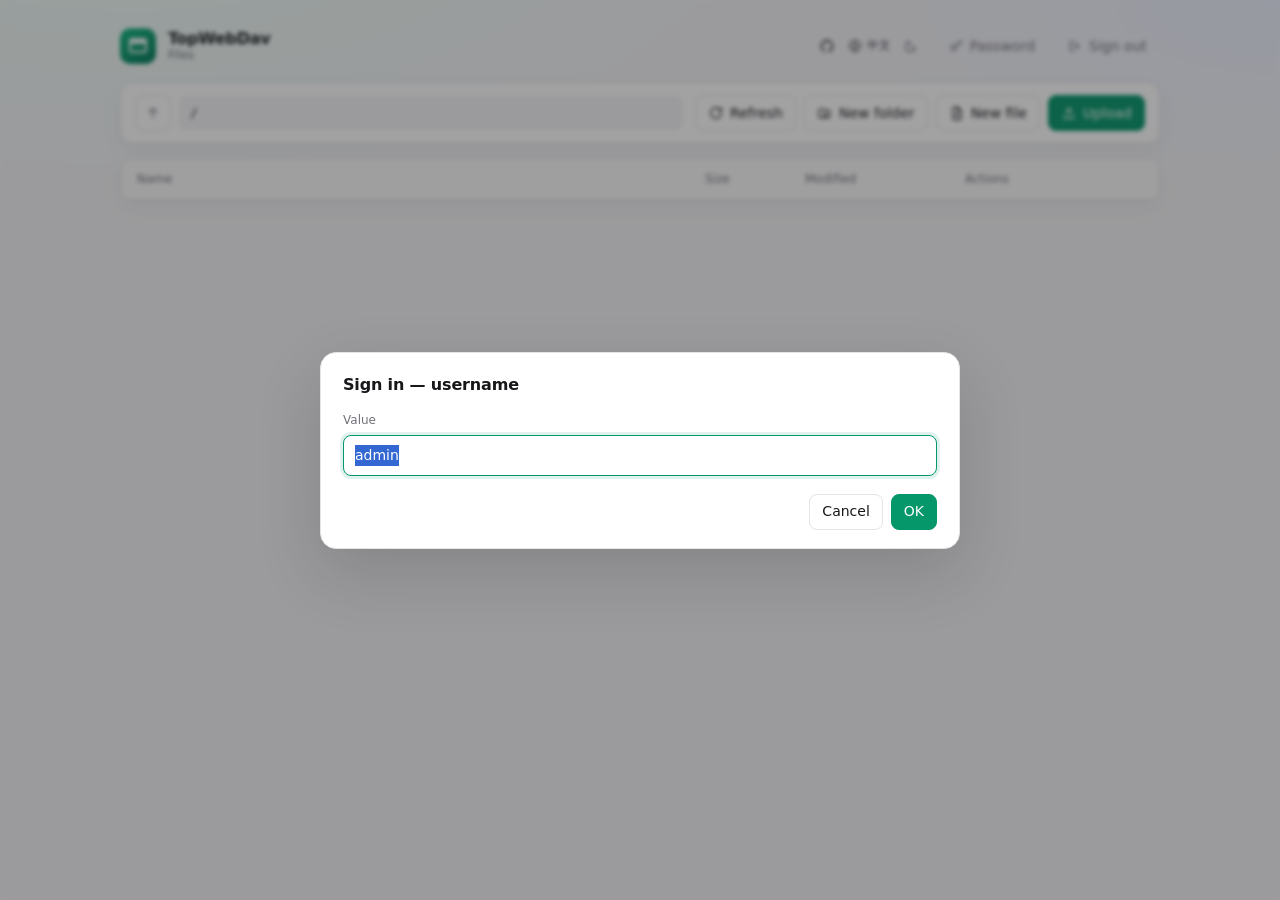
==== commit 032bdb47: "chore: remove injected AI watermark from UI" ====
--- a/web/index.html
+++ b/web/index.html
@@ -1,4 +1,3 @@
-<!-- AI生成 -->
 <!doctype html>
 <html lang="zh-CN">
 <head>
@@ -8,7 +7,28 @@
   <link rel="stylesheet" href="style.css" />
 </head>
 <body>
-<p data-aigc-mark="1" style="margin:0 0 8px;font-size:10px;line-height:1.3;color:#6b6560;font-weight:400;">AI生成</p>
+  <!-- SF Symbols–style icon sprite (stroke, currentColor) -->
+  <svg xmlns="http://www.w3.org/2000/svg" style="position:absolute;width:0;height:0;overflow:hidden" aria-hidden="true">
+    <defs>
+      <symbol id="i-up" viewBox="0 0 24 24"><path d="M12 19V5M6 11l6-6 6 6" fill="none" stroke="currentColor" stroke-width="1.8" stroke-linecap="round" stroke-linejoin="round"/></symbol>
+      <symbol id="i-refresh" viewBox="0 0 24 24"><path d="M20 12a8 8 0 1 1-2.3-5.6M20 4v5h-5" fill="none" stroke="currentColor" stroke-width="1.8" stroke-linecap="round" stroke-linejoin="round"/></symbol>
+      <symbol id="i-folder-plus" viewBox="0 0 24 24"><path d="M3 7.5A1.5 1.5 0 0 1 4.5 6h4l2 2h7A1.5 1.5 0 0 1 19 9.5v8A1.5 1.5 0 0 1 17.5 19h-13A1.5 1.5 0 0 1 3 17.5v-10Z" fill="none" stroke="currentColor" stroke-width="1.7" stroke-linejoin="round"/><path d="M12 12v5M9.5 14.5h5" fill="none" stroke="currentColor" stroke-width="1.7" stroke-linecap="round"/></symbol>
+      <symbol id="i-doc-plus" viewBox="0 0 24 24"><path d="M7 3.5h6.5L18 8v12.5A1.5 1.5 0 0 1 16.5 22h-9A1.5 1.5 0 0 1 6 20.5v-16A1.5 1.5 0 0 1 7.5 3.5Z" fill="none" stroke="currentColor" stroke-width="1.7" stroke-linejoin="round"/><path d="M13 3.5V8h4.5M12 12v5M9.5 14.5h5" fill="none" stroke="currentColor" stroke-width="1.7" stroke-linecap="round" stroke-linejoin="round"/></symbol>
+      <symbol id="i-upload" viewBox="0 0 24 24"><path d="M12 16V5M8 9l4-4 4 4" fill="none" stroke="currentColor" stroke-width="1.8" stroke-linecap="round" stroke-linejoin="round"/><path d="M5 15v3.5A1.5 1.5 0 0 0 6.5 20h11a1.5 1.5 0 0 0 1.5-1.5V15" fill="none" stroke="currentColor" stroke-width="1.8" stroke-linecap="round"/></symbol>
+      <symbol id="i-key" viewBox="0 0 24 24"><circle cx="8.5" cy="14.5" r="3.5" fill="none" stroke="currentColor" stroke-width="1.7"/><path d="M11 12.5 20 4m-3 2 2.5 2.5M15 8l2 2" fill="none" stroke="currentColor" stroke-width="1.7" stroke-linecap="round" stroke-linejoin="round"/></symbol>
+      <symbol id="i-logout" viewBox="0 0 24 24"><path d="M10 5H6.5A1.5 1.5 0 0 0 5 6.5v11A1.5 1.5 0 0 0 6.5 19H10" fill="none" stroke="currentColor" stroke-width="1.7" stroke-linecap="round"/><path d="M14 8.5 17.5 12 14 15.5M17.5 12H9" fill="none" stroke="currentColor" stroke-width="1.7" stroke-linecap="round" stroke-linejoin="round"/></symbol>
+      <symbol id="i-download" viewBox="0 0 24 24"><path d="M12 5v11M8 12l4 4 4-4" fill="none" stroke="currentColor" stroke-width="1.8" stroke-linecap="round" stroke-linejoin="round"/><path d="M5 18.5h14" fill="none" stroke="currentColor" stroke-width="1.8" stroke-linecap="round"/></symbol>
+      <symbol id="i-pencil" viewBox="0 0 24 24"><path d="M14.5 5.5 18.5 9.5M4.5 19.5l.8-3.6L15.2 5.9a1.2 1.2 0 0 1 1.7 0l1.2 1.2a1.2 1.2 0 0 1 0 1.7L8.1 18.7l-3.6.8Z" fill="none" stroke="currentColor" stroke-width="1.7" stroke-linejoin="round"/></symbol>
+      <symbol id="i-rename" viewBox="0 0 24 24"><path d="M5 7h8M5 12h6M5 17h4" fill="none" stroke="currentColor" stroke-width="1.7" stroke-linecap="round"/><path d="M14.5 15.5 19 11l2 2-4.5 4.5-2.6.6.6-2.6Z" fill="none" stroke="currentColor" stroke-width="1.7" stroke-linejoin="round"/></symbol>
+      <symbol id="i-trash" viewBox="0 0 24 24"><path d="M5 7h14M10 7V5.5A1.5 1.5 0 0 1 11.5 4h1A1.5 1.5 0 0 1 14 5.5V7M7 7l.8 11.2A1.5 1.5 0 0 0 9.3 19.5h5.4a1.5 1.5 0 0 0 1.5-1.3L17 7" fill="none" stroke="currentColor" stroke-width="1.7" stroke-linecap="round" stroke-linejoin="round"/></symbol>
+      <symbol id="i-sun" viewBox="0 0 24 24"><circle cx="12" cy="12" r="3.5" fill="none" stroke="currentColor" stroke-width="1.7"/><path d="M12 3v2.2M12 18.8V21M3 12h2.2M18.8 12H21M5.6 5.6l1.6 1.6M16.8 16.8l1.6 1.6M5.6 18.4l1.6-1.6M16.8 7.2l1.6-1.6" fill="none" stroke="currentColor" stroke-width="1.7" stroke-linecap="round"/></symbol>
+      <symbol id="i-moon" viewBox="0 0 24 24"><path d="M18.5 14.2A7.5 7.5 0 0 1 9.8 5.5 7.5 7.5 0 1 0 18.5 14.2Z" fill="none" stroke="currentColor" stroke-width="1.7" stroke-linejoin="round"/></symbol>
+      <symbol id="i-globe" viewBox="0 0 24 24"><circle cx="12" cy="12" r="8.5" fill="none" stroke="currentColor" stroke-width="1.7"/><path d="M3.5 12h17M12 3.5c2.5 2.8 2.5 14.2 0 17M12 3.5c-2.5 2.8-2.5 14.2 0 17" fill="none" stroke="currentColor" stroke-width="1.7" stroke-linecap="round"/></symbol>
+      <symbol id="i-github" viewBox="0 0 24 24"><path fill="currentColor" d="M12 2C6.48 2 2 6.58 2 12.26c0 4.52 2.87 8.35 6.84 9.7.5.1.68-.22.68-.48 0-.24-.01-.87-.01-1.7-2.78.62-3.37-1.37-3.37-1.37-.45-1.18-1.11-1.5-1.11-1.5-.91-.64.07-.63.07-.63 1 .07 1.53 1.06 1.53 1.06.89 1.56 2.34 1.11 2.91.85.09-.66.35-1.11.63-1.37-2.22-.26-4.55-1.14-4.55-5.07 0-1.12.39-2.03 1.03-2.75-.1-.26-.45-1.3.1-2.7 0 0 .84-.27 2.75 1.05A9.3 9.3 0 0 1 12 6.84c.85 0 1.7.12 2.5.34 1.9-1.32 2.74-1.05 2.74-1.05.55 1.4.2 2.44.1 2.7.64.72 1.03 1.63 1.03 2.75 0 3.94-2.34 4.8-4.57 5.06.36.32.68.94.68 1.9 0 1.37-.01 2.47-.01 2.81 0 .26.18.58.69.48A10.16 10.16 0 0 0 22 12.26C22 6.58 17.52 2 12 2Z"/></symbol>
+      <symbol id="i-folder" viewBox="0 0 24 24"><path d="M3.5 8.5A2.5 2.5 0 0 1 6 6h3.2c.6 0 1.2.25 1.6.7l1.1 1.2c.2.2.5.3.8.3H18a2.5 2.5 0 0 1 2.5 2.5v7A2.5 2.5 0 0 1 18 20.25H6A2.5 2.5 0 0 1 3.5 17.5V8.5Z" fill="currentColor" opacity="0.18"/><path d="M3.5 8.5A2.5 2.5 0 0 1 6 6h3.2c.6 0 1.2.25 1.6.7l1.1 1.2c.2.2.5.3.8.3H18a2.5 2.5 0 0 1 2.5 2.5v7A2.5 2.5 0 0 1 18 20.25H6A2.5 2.5 0 0 1 3.5 17.5V8.5Z" fill="none" stroke="currentColor" stroke-width="1.7" stroke-linejoin="round"/></symbol>
+      <symbol id="i-file" viewBox="0 0 24 24"><path d="M7.5 4.5h6l4 4V19a1.5 1.5 0 0 1-1.5 1.5h-8.5A1.5 1.5 0 0 1 6 19V6a1.5 1.5 0 0 1 1.5-1.5Z" fill="none" stroke="currentColor" stroke-width="1.7" stroke-linejoin="round"/><path d="M13.5 4.5V9H18" fill="none" stroke="currentColor" stroke-width="1.7" stroke-linejoin="round"/></symbol>
+    </defs>
+  </svg>
 
   <!-- SF Symbols–style icon sprite (stroke, currentColor) -->
   <svg xmlns="http://www.w3.org/2000/svg" style="position:absolute;width:0;height:0;overflow:hidden" aria-hidden="true">
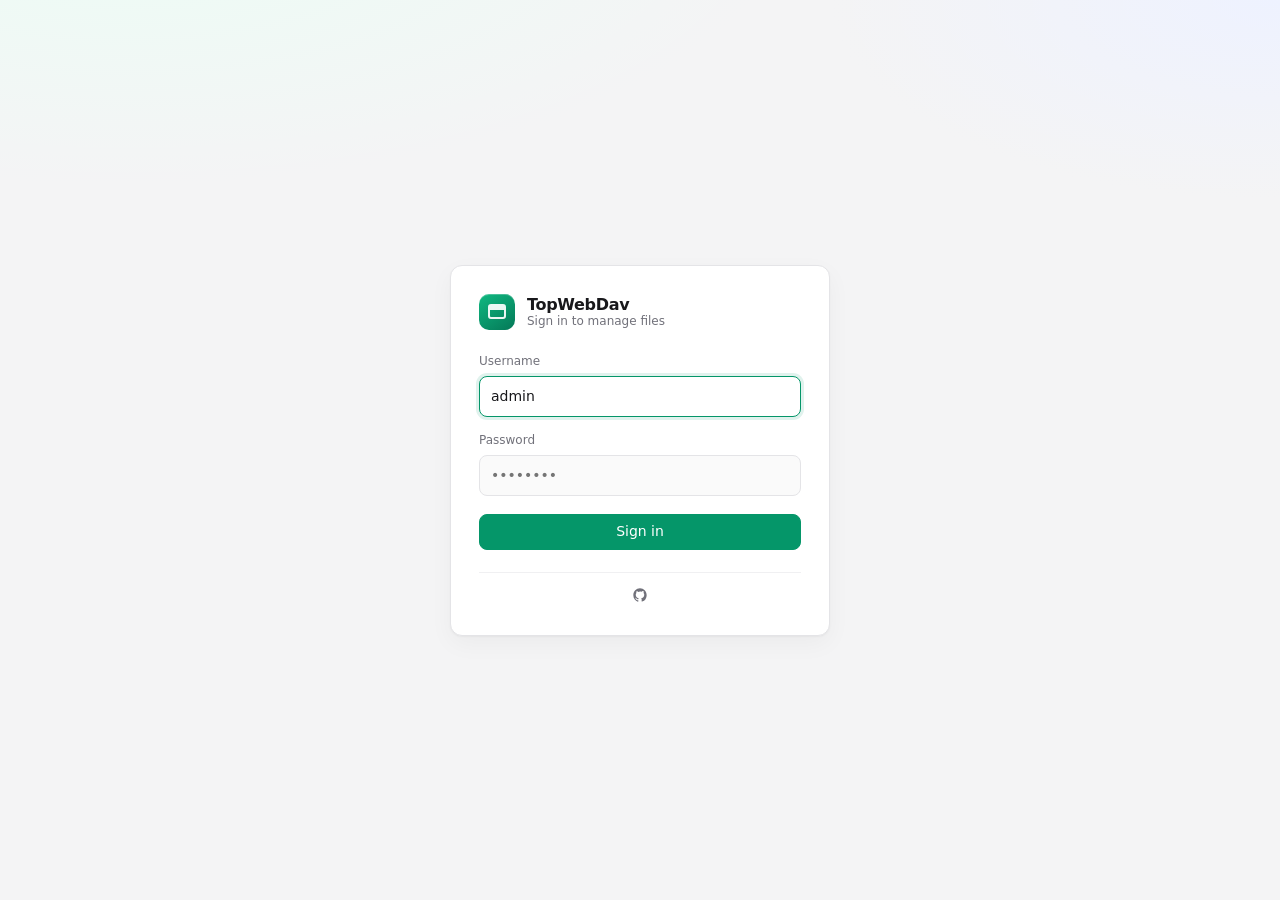
==== commit 789126e6: "feat: standalone login page without browser basic dialog" ====
--- a/web/index.html
+++ b/web/index.html
@@ -7,7 +7,6 @@
   <link rel="stylesheet" href="style.css" />
 </head>
 <body>
-  <!-- SF Symbols–style icon sprite (stroke, currentColor) -->
   <svg xmlns="http://www.w3.org/2000/svg" style="position:absolute;width:0;height:0;overflow:hidden" aria-hidden="true">
     <defs>
       <symbol id="i-up" viewBox="0 0 24 24"><path d="M12 19V5M6 11l6-6 6 6" fill="none" stroke="currentColor" stroke-width="1.8" stroke-linecap="round" stroke-linejoin="round"/></symbol>
@@ -27,33 +26,40 @@
       <symbol id="i-github" viewBox="0 0 24 24"><path fill="currentColor" d="M12 2C6.48 2 2 6.58 2 12.26c0 4.52 2.87 8.35 6.84 9.7.5.1.68-.22.68-.48 0-.24-.01-.87-.01-1.7-2.78.62-3.37-1.37-3.37-1.37-.45-1.18-1.11-1.5-1.11-1.5-.91-.64.07-.63.07-.63 1 .07 1.53 1.06 1.53 1.06.89 1.56 2.34 1.11 2.91.85.09-.66.35-1.11.63-1.37-2.22-.26-4.55-1.14-4.55-5.07 0-1.12.39-2.03 1.03-2.75-.1-.26-.45-1.3.1-2.7 0 0 .84-.27 2.75 1.05A9.3 9.3 0 0 1 12 6.84c.85 0 1.7.12 2.5.34 1.9-1.32 2.74-1.05 2.74-1.05.55 1.4.2 2.44.1 2.7.64.72 1.03 1.63 1.03 2.75 0 3.94-2.34 4.8-4.57 5.06.36.32.68.94.68 1.9 0 1.37-.01 2.47-.01 2.81 0 .26.18.58.69.48A10.16 10.16 0 0 0 22 12.26C22 6.58 17.52 2 12 2Z"/></symbol>
       <symbol id="i-folder" viewBox="0 0 24 24"><path d="M3.5 8.5A2.5 2.5 0 0 1 6 6h3.2c.6 0 1.2.25 1.6.7l1.1 1.2c.2.2.5.3.8.3H18a2.5 2.5 0 0 1 2.5 2.5v7A2.5 2.5 0 0 1 18 20.25H6A2.5 2.5 0 0 1 3.5 17.5V8.5Z" fill="currentColor" opacity="0.18"/><path d="M3.5 8.5A2.5 2.5 0 0 1 6 6h3.2c.6 0 1.2.25 1.6.7l1.1 1.2c.2.2.5.3.8.3H18a2.5 2.5 0 0 1 2.5 2.5v7A2.5 2.5 0 0 1 18 20.25H6A2.5 2.5 0 0 1 3.5 17.5V8.5Z" fill="none" stroke="currentColor" stroke-width="1.7" stroke-linejoin="round"/></symbol>
       <symbol id="i-file" viewBox="0 0 24 24"><path d="M7.5 4.5h6l4 4V19a1.5 1.5 0 0 1-1.5 1.5h-8.5A1.5 1.5 0 0 1 6 19V6a1.5 1.5 0 0 1 1.5-1.5Z" fill="none" stroke="currentColor" stroke-width="1.7" stroke-linejoin="round"/><path d="M13.5 4.5V9H18" fill="none" stroke="currentColor" stroke-width="1.7" stroke-linejoin="round"/></symbol>
+      <symbol id="i-lock" viewBox="0 0 24 24"><rect x="5.5" y="10.5" width="13" height="10" rx="2" fill="none" stroke="currentColor" stroke-width="1.7"/><path d="M8.5 10.5V8a3.5 3.5 0 0 1 7 0v2.5" fill="none" stroke="currentColor" stroke-width="1.7" stroke-linecap="round"/></symbol>
     </defs>
   </svg>
 
-  <!-- SF Symbols–style icon sprite (stroke, currentColor) -->
-  <svg xmlns="http://www.w3.org/2000/svg" style="position:absolute;width:0;height:0;overflow:hidden" aria-hidden="true">
-    <defs>
-      <symbol id="i-up" viewBox="0 0 24 24"><path d="M12 19V5M6 11l6-6 6 6" fill="none" stroke="currentColor" stroke-width="1.8" stroke-linecap="round" stroke-linejoin="round"/></symbol>
-      <symbol id="i-refresh" viewBox="0 0 24 24"><path d="M20 12a8 8 0 1 1-2.3-5.6M20 4v5h-5" fill="none" stroke="currentColor" stroke-width="1.8" stroke-linecap="round" stroke-linejoin="round"/></symbol>
-      <symbol id="i-folder-plus" viewBox="0 0 24 24"><path d="M3 7.5A1.5 1.5 0 0 1 4.5 6h4l2 2h7A1.5 1.5 0 0 1 19 9.5v8A1.5 1.5 0 0 1 17.5 19h-13A1.5 1.5 0 0 1 3 17.5v-10Z" fill="none" stroke="currentColor" stroke-width="1.7" stroke-linejoin="round"/><path d="M12 12v5M9.5 14.5h5" fill="none" stroke="currentColor" stroke-width="1.7" stroke-linecap="round"/></symbol>
-      <symbol id="i-doc-plus" viewBox="0 0 24 24"><path d="M7 3.5h6.5L18 8v12.5A1.5 1.5 0 0 1 16.5 22h-9A1.5 1.5 0 0 1 6 20.5v-16A1.5 1.5 0 0 1 7.5 3.5Z" fill="none" stroke="currentColor" stroke-width="1.7" stroke-linejoin="round"/><path d="M13 3.5V8h4.5M12 12v5M9.5 14.5h5" fill="none" stroke="currentColor" stroke-width="1.7" stroke-linecap="round" stroke-linejoin="round"/></symbol>
-      <symbol id="i-upload" viewBox="0 0 24 24"><path d="M12 16V5M8 9l4-4 4 4" fill="none" stroke="currentColor" stroke-width="1.8" stroke-linecap="round" stroke-linejoin="round"/><path d="M5 15v3.5A1.5 1.5 0 0 0 6.5 20h11a1.5 1.5 0 0 0 1.5-1.5V15" fill="none" stroke="currentColor" stroke-width="1.8" stroke-linecap="round"/></symbol>
-      <symbol id="i-key" viewBox="0 0 24 24"><circle cx="8.5" cy="14.5" r="3.5" fill="none" stroke="currentColor" stroke-width="1.7"/><path d="M11 12.5 20 4m-3 2 2.5 2.5M15 8l2 2" fill="none" stroke="currentColor" stroke-width="1.7" stroke-linecap="round" stroke-linejoin="round"/></symbol>
-      <symbol id="i-logout" viewBox="0 0 24 24"><path d="M10 5H6.5A1.5 1.5 0 0 0 5 6.5v11A1.5 1.5 0 0 0 6.5 19H10" fill="none" stroke="currentColor" stroke-width="1.7" stroke-linecap="round"/><path d="M14 8.5 17.5 12 14 15.5M17.5 12H9" fill="none" stroke="currentColor" stroke-width="1.7" stroke-linecap="round" stroke-linejoin="round"/></symbol>
-      <symbol id="i-download" viewBox="0 0 24 24"><path d="M12 5v11M8 12l4 4 4-4" fill="none" stroke="currentColor" stroke-width="1.8" stroke-linecap="round" stroke-linejoin="round"/><path d="M5 18.5h14" fill="none" stroke="currentColor" stroke-width="1.8" stroke-linecap="round"/></symbol>
-      <symbol id="i-pencil" viewBox="0 0 24 24"><path d="M14.5 5.5 18.5 9.5M4.5 19.5l.8-3.6L15.2 5.9a1.2 1.2 0 0 1 1.7 0l1.2 1.2a1.2 1.2 0 0 1 0 1.7L8.1 18.7l-3.6.8Z" fill="none" stroke="currentColor" stroke-width="1.7" stroke-linejoin="round"/></symbol>
-      <symbol id="i-rename" viewBox="0 0 24 24"><path d="M5 7h8M5 12h6M5 17h4" fill="none" stroke="currentColor" stroke-width="1.7" stroke-linecap="round"/><path d="M14.5 15.5 19 11l2 2-4.5 4.5-2.6.6.6-2.6Z" fill="none" stroke="currentColor" stroke-width="1.7" stroke-linejoin="round"/></symbol>
-      <symbol id="i-trash" viewBox="0 0 24 24"><path d="M5 7h14M10 7V5.5A1.5 1.5 0 0 1 11.5 4h1A1.5 1.5 0 0 1 14 5.5V7M7 7l.8 11.2A1.5 1.5 0 0 0 9.3 19.5h5.4a1.5 1.5 0 0 0 1.5-1.3L17 7" fill="none" stroke="currentColor" stroke-width="1.7" stroke-linecap="round" stroke-linejoin="round"/></symbol>
-      <symbol id="i-sun" viewBox="0 0 24 24"><circle cx="12" cy="12" r="3.5" fill="none" stroke="currentColor" stroke-width="1.7"/><path d="M12 3v2.2M12 18.8V21M3 12h2.2M18.8 12H21M5.6 5.6l1.6 1.6M16.8 16.8l1.6 1.6M5.6 18.4l1.6-1.6M16.8 7.2l1.6-1.6" fill="none" stroke="currentColor" stroke-width="1.7" stroke-linecap="round"/></symbol>
-      <symbol id="i-moon" viewBox="0 0 24 24"><path d="M18.5 14.2A7.5 7.5 0 0 1 9.8 5.5 7.5 7.5 0 1 0 18.5 14.2Z" fill="none" stroke="currentColor" stroke-width="1.7" stroke-linejoin="round"/></symbol>
-      <symbol id="i-globe" viewBox="0 0 24 24"><circle cx="12" cy="12" r="8.5" fill="none" stroke="currentColor" stroke-width="1.7"/><path d="M3.5 12h17M12 3.5c2.5 2.8 2.5 14.2 0 17M12 3.5c-2.5 2.8-2.5 14.2 0 17" fill="none" stroke="currentColor" stroke-width="1.7" stroke-linecap="round"/></symbol>
-      <symbol id="i-github" viewBox="0 0 24 24"><path fill="currentColor" d="M12 2C6.48 2 2 6.58 2 12.26c0 4.52 2.87 8.35 6.84 9.7.5.1.68-.22.68-.48 0-.24-.01-.87-.01-1.7-2.78.62-3.37-1.37-3.37-1.37-.45-1.18-1.11-1.5-1.11-1.5-.91-.64.07-.63.07-.63 1 .07 1.53 1.06 1.53 1.06.89 1.56 2.34 1.11 2.91.85.09-.66.35-1.11.63-1.37-2.22-.26-4.55-1.14-4.55-5.07 0-1.12.39-2.03 1.03-2.75-.1-.26-.45-1.3.1-2.7 0 0 .84-.27 2.75 1.05A9.3 9.3 0 0 1 12 6.84c.85 0 1.7.12 2.5.34 1.9-1.32 2.74-1.05 2.74-1.05.55 1.4.2 2.44.1 2.7.64.72 1.03 1.63 1.03 2.75 0 3.94-2.34 4.8-4.57 5.06.36.32.68.94.68 1.9 0 1.37-.01 2.47-.01 2.81 0 .26.18.58.69.48A10.16 10.16 0 0 0 22 12.26C22 6.58 17.52 2 12 2Z"/></symbol>
-      <symbol id="i-folder" viewBox="0 0 24 24"><path d="M3.5 8.5A2.5 2.5 0 0 1 6 6h3.2c.6 0 1.2.25 1.6.7l1.1 1.2c.2.2.5.3.8.3H18a2.5 2.5 0 0 1 2.5 2.5v7A2.5 2.5 0 0 1 18 20.25H6A2.5 2.5 0 0 1 3.5 17.75v-9.25Z" fill="currentColor" opacity="0.18"/><path d="M3.5 8.5A2.5 2.5 0 0 1 6 6h3.2c.6 0 1.2.25 1.6.7l1.1 1.2c.2.2.5.3.8.3H18a2.5 2.5 0 0 1 2.5 2.5v7A2.5 2.5 0 0 1 18 20.25H6A2.5 2.5 0 0 1 3.5 17.5V8.5Z" fill="none" stroke="currentColor" stroke-width="1.7" stroke-linejoin="round"/></symbol>
-      <symbol id="i-file" viewBox="0 0 24 24"><path d="M7.5 4.5h6l4 4V19a1.5 1.5 0 0 1-1.5 1.5h-8.5A1.5 1.5 0 0 1 6 19V6a1.5 1.5 0 0 1 1.5-1.5Z" fill="none" stroke="currentColor" stroke-width="1.7" stroke-linejoin="round"/><path d="M13.5 4.5V9H18" fill="none" stroke="currentColor" stroke-width="1.7" stroke-linejoin="round"/></symbol>
-    </defs>
-  </svg>
-
-  <div class="app">
+  <div id="loginView" class="login-view">
+    <div class="login-card card">
+      <div class="login-brand">
+        <span class="brand-mark" aria-hidden="true"></span>
+        <div class="brand-text">
+          <strong>TopWebDav</strong>
+          <span data-i18n="loginSubtitle">登录以管理文件</span>
+        </div>
+      </div>
+      <form id="loginForm" class="login-form" autocomplete="on">
+        <label class="field">
+          <span data-i18n="username">用户名</span>
+          <input id="loginUser" name="username" type="text" autocomplete="username" required data-i18n-placeholder="loginUserPh" placeholder="admin" />
+        </label>
+        <label class="field">
+          <span data-i18n="password">密码</span>
+          <input id="loginPass" name="password" type="password" autocomplete="current-password" required data-i18n-placeholder="loginPassPh" placeholder="••••••••" />
+        </label>
+        <div id="loginError" class="login-error" hidden></div>
+        <button type="submit" class="btn primary login-submit" data-i18n="signIn">登录</button>
+      </form>
+      <div class="login-foot">
+        <a class="btn icon ghost" href="https://github.com/cnliucheng/TopWebDav" target="_blank" rel="noopener noreferrer" title="GitHub" aria-label="GitHub">
+          <svg class="icon" aria-hidden="true"><use href="#i-github"/></svg>
+        </a>
+      </div>
+    </div>
+  </div>
+
+  <div id="appView" class="app" hidden>
     <header class="topbar">
       <div class="brand">
         <span class="brand-mark" aria-hidden="true"></span>
--- a/web/style.css
+++ b/web/style.css
@@ -420,6 +420,56 @@
   font-size: 13px;
 }
 
+/* —— login —— */
+.login-view {
+  min-height: 100%;
+  display: flex;
+  align-items: center;
+  justify-content: center;
+  padding: 32px 16px;
+}
+
+.login-card {
+  width: min(380px, 100%);
+  padding: 28px 28px 22px;
+  display: flex;
+  flex-direction: column;
+  gap: 22px;
+}
+
+.login-brand {
+  display: flex;
+  align-items: center;
+  gap: 12px;
+}
+
+.login-form {
+  display: flex;
+  flex-direction: column;
+  gap: 14px;
+}
+
+.login-submit {
+  width: 100%;
+  margin-top: 4px;
+}
+
+.login-error {
+  padding: 8px 10px;
+  border-radius: var(--radius-sm);
+  background: var(--danger-soft);
+  color: var(--danger-ink);
+  border: 1px solid var(--danger-line);
+  font-size: 13px;
+}
+
+.login-foot {
+  display: flex;
+  justify-content: center;
+  padding-top: 4px;
+  border-top: 1px solid var(--line-soft);
+}
+
 .error {
   margin: 0 0 14px;
   padding: 10px 14px;
